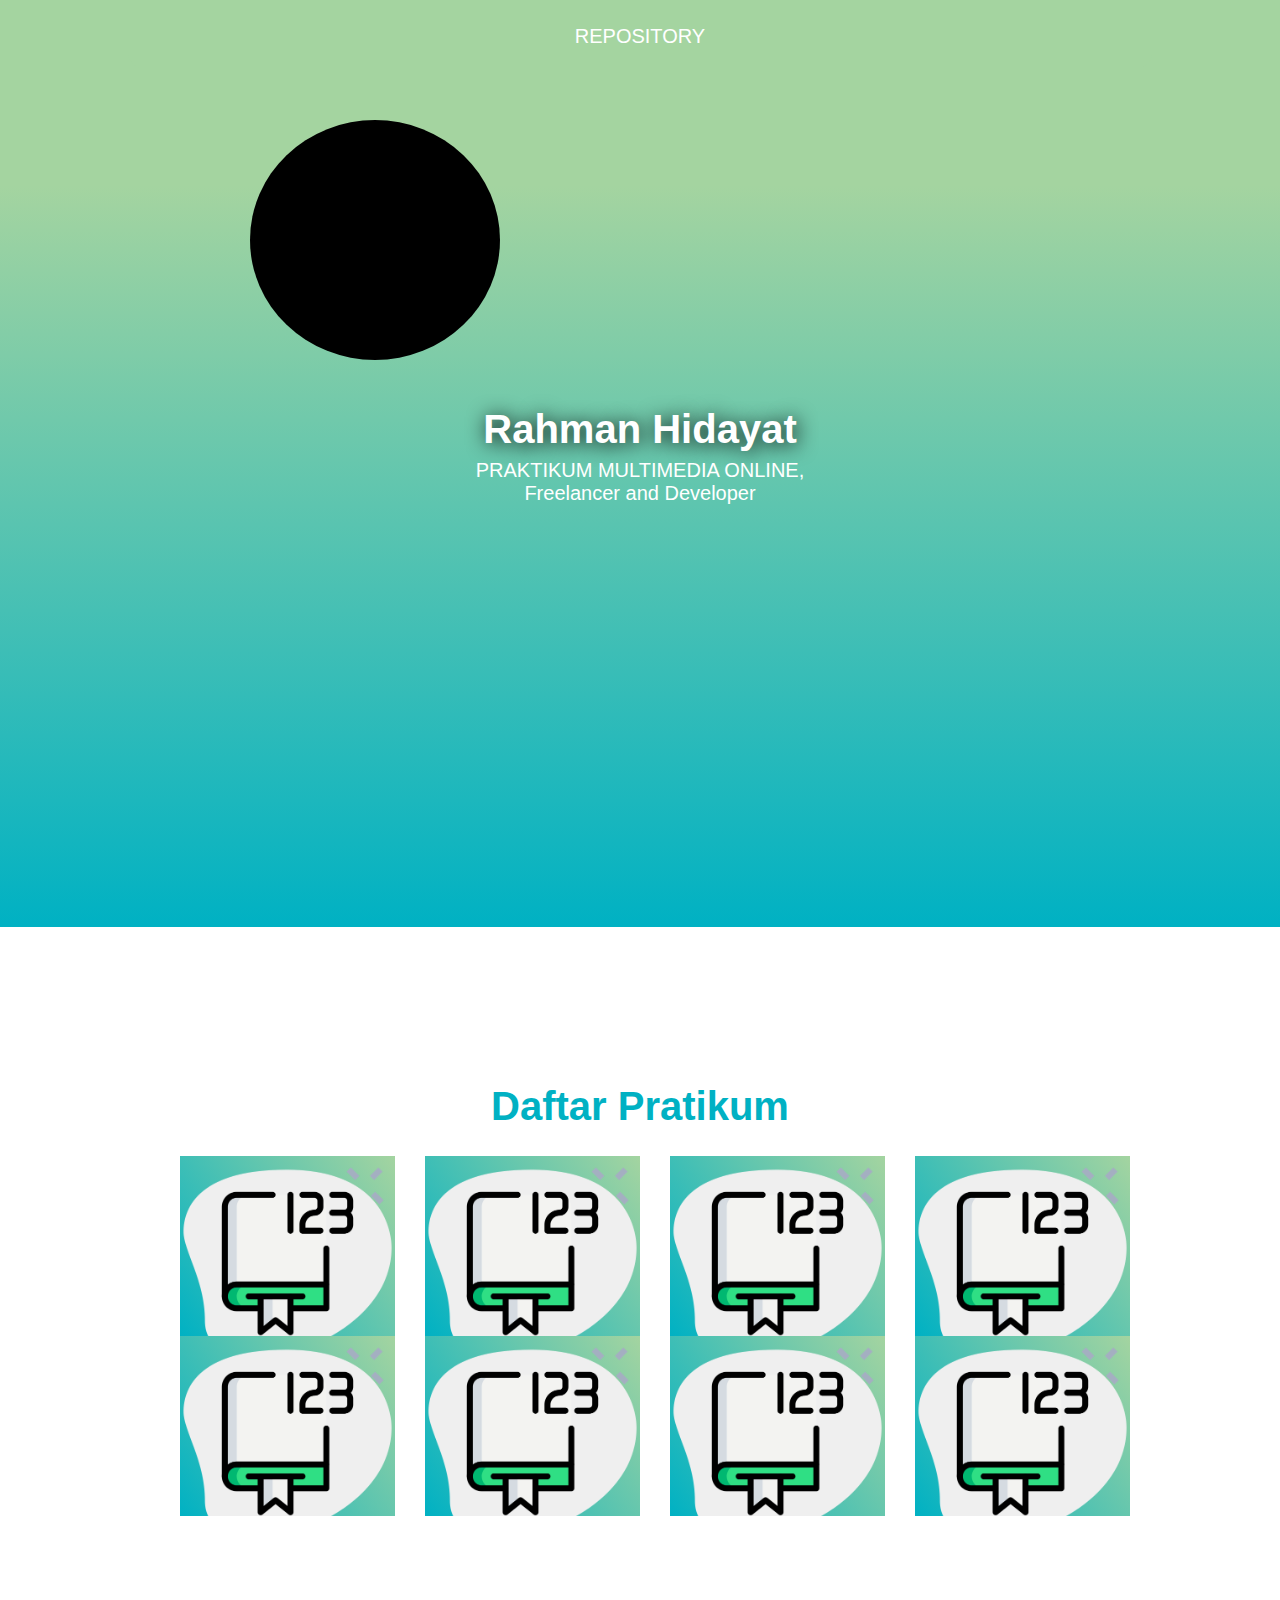
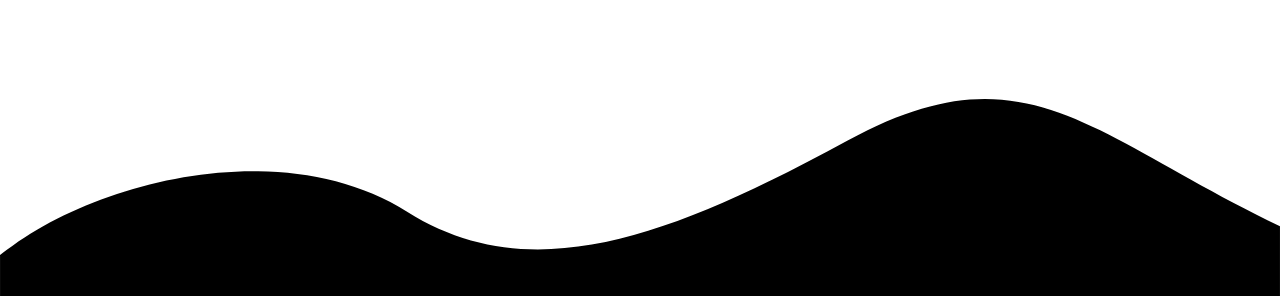
==== index.html @ 264ea123 "Update index.html" ====
<!DOCTYPE html>
<html>
	<head>
		<title>Rahman Hidayat-1800016003 | Repository</title>
		<meta name="viewport" content="width=device-width, initial-scale=1, user-scalable=no" />
		<!-- mengambil CSS Eksternal -->
		<link href="assets/css/style.css" rel="stylesheet"  >
	</head>
	<body >
			<section>
				<nav >
					 <div class="toggle">
						 <button onclick="menu_open()" class="tombol tombol-navigasi">Menu</button>
					 </div>
					 <ul style="padding-top:20px;" id="menu-list"  >
						 <li><a href="https://github.com/rahman-hdyt/Multimedia_Online_A">REPOSITORY</a></li>
					 </ul>
				</nav>
				<div class="banner">
					<div id="circle3"></div>
					<div id="circle"></div>
					<div class="title">
					<h1 class="name">Rahman Hidayat</h1>
					<p>PRAKTIKUM MULTIMEDIA ONLINE, <br/>Freelancer and Developer</p>

				</div>
	       		</div>
				 <div id="aboutme">
				 </div>
			</section>
		<div id="wrapper">

		<section class="sec3" id="education">
	      <div class="content content-float">
					<h1 class="title-content">Daftar Pratikum</h1>
					<div class="area-card">
						<div class="card">
							<div class="card-header" style="background:url('assets/images/SD.jpg') ;background-size : cover;">
							</div>
							<div class="card-body">
								<p style="color:#fff">
									<b>Praktikum 1</b>
									<br/>
									<i>14 Oktober 2020</i>
								</p>
								<a href="https://rahman-hdyt.github.io/Multimedia_Online_A/praktikum_1_1800016003.html" class="tombol tombol-link">Detail</a>
							</div>
						</div>
						<div class="card">
							<div class="card-header" style="background:url('assets/images/SD.jpg') ;background-size : cover;">
							</div>
							<div class="card-body">
								<p style="color:#fff">
									<b>Praktikum 2</b>
									<br/>
									<i>2010-2013</i>
								</p>
								<a href="https://rahman-hdyt.github.io/Multimedia_Online_A/praktikum_2_1800016003.html" class="tombol tombol-link">Detail</a>
							</div>
						</div>
						<div class="card">
							<div class="card-header" style="background:url('assets/images/SD.jpg') ;background-size : cover;">
							</div>
							<div class="card-body">
								<p style="color:#fff">
									<b>Praktikum 3</b>
									<br/>
									<i>2013-2016</i>
								</p>
								<a href="https://rahman-hdyt.github.io/Multimedia_Online_A/praktikum_3_1800016003.html" class="tombol tombol-link">Detail</a>
							</div>
						</div>
						<div class="card">
							<div class="card-header" style="background:url('assets/images/SD.jpg') ;background-size : cover;">
							</div>
							<div class="card-body">
								<p style="color:#fff">
									<b>Praktikum 4</b>
									<br/>
									<i>2020</i>
								</p>
								<a href="https://rahman-hdyt.github.io/Multimedia_Online_A/praktikum_4_1800016003.html" class="tombol tombol-link">Detail</a>
							</div>
						</div>
					</div>
					<div class="area-card">
						<div class="card">
							<div class="card-header" style="background:url('assets/images/SD.jpg') ;background-size : cover;">
							</div>
							<div class="card-body">
								<p style="color:#fff">
									<b>Praktikum 5</b>
									<br/>
									<i>14 Oktober 2020</i>
								</p>
								<a href="https://rahman-hdyt.github.io/Multimedia_Online_A/praktikum_5_1800016003.html" class="tombol tombol-link">Detail</a>
							</div>
						</div>
						<div class="card">
							<div class="card-header" style="background:url('assets/images/SD.jpg') ;background-size : cover;">
							</div>
							<div class="card-body">
								<p style="color:#fff">
									<b>Praktikum 6</b>
									<br/>
									<i>2010-2013</i>
								</p>
								<a href="https://rahman-hdyt.github.io/Multimedia_Online_A/praktikum_6_1800016003.html" class="tombol tombol-link">Detail</a>
							</div>
						</div>
						<div class="card">
							<div class="card-header" style="background:url('assets/images/SD.jpg') ;background-size : cover;">
							</div>
							<div class="card-body">
								<p style="color:#fff">
									<b>Praktikum 3</b>
									<br/>
									<i>2013-2016</i>
								</p>
								<a href="#modal-sma" class="tombol tombol-link">Detail</a>
							</div>
						</div>
						<div class="card">
							<div class="card-header" style="background:url('assets/images/SD.jpg') ;background-size : cover;">
							</div>
							<div class="card-body">
								<p style="color:#fff">
									<b>Praktikum 4</b>
									<br/>
									<i>2020</i>
								</p>
								<a href="#modal-unsika" class="tombol tombol-link">Detail</a>
							</div>
						</div>
					</div>
			</div>
			<svg  id="curve2"
					viewBox="0 0 1400 214.953"
					 xml:space="preserve">
				<path style = "opacity:1;fill:;" d ="M0,139.29C207.803,40.048,277.683-60.968,472.864,45.364
					c195.181,106.331,346.987,163.042,481.928,77.975c134.939-85.065,337.348-34.515,437.348,41.225c100,75.743,7.861,6.627,7.861,6.627
					v73.387H0V139.29z"></path>
			</svg>
			</section>

		</div>
		<script type="text/javascript">
			function menu_open() {
				let menu_list = document.getElementById('menu-list');
				let tombol_navigasi = document.getElementsByClassName('tombol-navigasi')[0];
				menu_list.className = " tampilkan";
				tombol_navigasi.setAttribute('onclick', 'menu_close()');
			}

			function menu_close() {
				let menu_list = document.getElementById('menu-list');
				let tombol_navigasi = document.getElementsByClassName('tombol-navigasi')[0];
				menu_list.className = " hidden";
				tombol_navigasi.setAttribute('onclick', 'menu_open()');
			}
		</script>
	</body>
</html>
---- assets/css/style.css ----
body {
  margin: 0;
  padding: 0;
  scroll-behavior: smooth;
  font-family: Helvetica Neue, Helvetica;
}

#wrapper {
  padding-bottom: 0px;
  /* overflow-y: scroll; */
}

h2 {
  font-size: 25px;
  color: #545050;
  padding: 0px 0px 0px 0px;
  margin-bottom: -10px;
}

.sosmed {
  position: fixed;
  z-index: 9;
  width: 100%;
  text-align: center;
  bottom: 0;
}

.isi-sosmed {
  height: 50px;
  width: 20%;
  margin-left: auto;
  margin-right: auto;
  padding: 2px;
  color: #fff;
  /* margin:5px auto; */
  background: rgba(255, 255, 255, 0.8);
  border-top-left-radius: 15px;
  border-top-right-radius: 15px;
  /* background: #504a4a; */
  text-align: center;
  /* display: inline-block; */
}

.isi-sosmed a img {
  margin-top: 6px;
  margin-right: 6px;
  max-width: 40px;
}

.label {
  padding: 5px 5px;
  background-color: rgb(0, 177, 195);
  color: #fff;
}

p {
  font-family: Helvetica Neue, Helvetica;
  font-size: 18px;
  color: #504a4a;
}

ul.text-experience {
  font-family: Helvetica Neue, Helvetica;
  font-size: 17px;
  color: #504a4a;
}

ul.text-experience,
li {
  padding-bottom: 20px;
}

ul.text-experience,
li,
div.text {
  margin-top: -15px;
}

section {
  position: relative;
  margin: 0;
  padding: 0;
  /* background:url('../images/357860.jpg')center ; */
  background: linear-gradient(
    0deg,
    rgb(0, 177, 195) 0%,
    rgb(164, 212, 160) 80%
  );
  width: 100%;
  height: 103vh;
}

section.sec2 {
  height: auto;
  padding-bottom: 120px;
  background: #fff;
}

section.sec3 {
  height: auto;
  background: url("../images/wallpaper2.JPG") center;
  background-size: cover;
  background-repeat: no-repeat;
  background-attachment: fixed;
  background-blend-mode: difference;
  box-sizing: content-box;
  padding-top: 100px;
  padding-bottom: 300px;
}

section.sec4 {
  height: 100px;
  padding-bottom: 120px;
  background: #fff;
}

#curve {
  position: absolute;
  bottom: 0;
  width: 100%;
}

#curve path {
  fill: #fff;
}

#curve2 {
  position: absolute;
  bottom: 0;
  width: 100%;
  transform: rotateY(180deg);
}

#curve2 path {
  fill: black;
}
.english {
  color: rgb(0, 177, 195);
  text-decoration: inherit;
}

.important {
  color: rgb(0, 177, 195);
}

nav {
  position: fixed;
  z-index: 9;
  width: 100%;
  text-align: center;
  /* background:#fff; */
}

nav ul,
.menu-list {
  width: 80%;
  margin: 0 auto;
  padding: 0;
  background: rgb(164, 212, 160);
  border-bottom-left-radius: 15px;
  border-bottom-right-radius: 15px;
  transition: display 3s;
  /* background: #504a4a; */
}

nav ul li {
  display: inline-block;
  list-style: none;
  padding-top: 20px;
  padding-bottom: 20px;
}

nav ul li a {
  text-decoration: none;
  color: #fff;
  font-size: 20px;
  padding: 20px;
  /* text-transform: uppercase; */
}

nav ul li a:hover {
  color: rgb(0, 177, 195);
  background: #fff;
}

#menu-list {
  /* display:none; */
  transition: display 1s;
}

.banner {
  color: #fff;
  text-align: center;
  padding-top: 120px;
  transform: margin-left 1s;
}

.circle-avatar {
  height: 200px;
  width: 200px;
  margin: 0px auto;
  /* background-color:rgb(0,153,153); */
  background: url("../images/foto4.jpg") center;
  border: 8px solid rgb(0, 153, 153);
  background-size: cover;
  background-repeat: no-repeat;
  background-attachment: local;
  border-radius: 50%;
  /* px semakin besar makan semakin melengkung */
}

#circle {
  height: 300px;
  width: 300px;
  margin: 0px auto;
  /* background-color:rgb(0,153,153); */
  background: url("foto4.jpg") center;
  background-size: cover;
  background-repeat: no-repeat;
  background-attachment: local;
  margin-top: -280px;
  border-radius: 50%;
  /* px semakin besar makan semakin melengkung */
}

#circle2 {
  height: 240px;
  width: 250px;
  margin-top: -240px;
  margin-left: -250px;
  background-color: #fff;
  border-radius: 50%;
  /* px semakin besar makan semakin melengkung */
}

#circle3 {
  height: 240px;
  width: 250px;
  /* margin-top:-140px; */
  margin-left: 250px;
  background-color: black;
  border-radius: 50%;
  /* px semakin besar makan semakin melengkung */
}

.title > .name {
  font-size: 40px;
  /* text-shadow: horizontal vertical blur-radius color; */
  text-shadow: 2px 2px 20px black;
}

.title > p {
  margin-top: -20px;
  font-size: 20px;
  /* text-shadow: 0px 0px 20px ; */
  color: #fff;
}

.title > .circle-small {
  width: 50px;
  height: 50px;
  border-radius: 50%;
  background-color: #fff;
}

.title > .circle-small > b {
  font-family: Helvetica Neue, Helvetica;
  color: rgb(0, 153, 153);
  text-align: center;
  margin-top: 20px;
}

.title-content {
  font-size: 40px;
  text-align: center;
  font-family: Helvetica Neue, Helvetica;
  /* text-shadow: 1px 1px 5px #504a4a; */
  color: rgb(0, 177, 195);
}

.content {
  scroll-behavior: smooth;
  margin-left: 150px;
  margin-right: 150px;
  /* margin-bottom:0px;  */
  width: 100% auto;
  /* padding-top: 50px; */
}

.content-float {
  position: relative;
  padding-top: 30px;
  padding-bottom: 80px;
  border-radius: 10px;
  background-color: #fff;
}

.left-menu {
  width: 47%;
  text-align: right;
  display: inline-block;
  min-height: 1px;
  /* border: 1px solid; */
  padding-left: 15px;
  padding-right: 15px;
  /* float:left; */
}

.right-menu {
  text-align: left;
  width: 46%;
  margin-top: 0px;
  display: inline-block;
  min-height: 1px;
  padding-left: 15px;
  padding-right: 15px;
  /* float:right; */
}

.tampilkan {
  display: block;
}

.hidden {
  display: none;
}

.tombol {
  width: auto;
  padding: 10px 20px;
  font-size: 15px;
  border-style: none;
  color: #fff;
  background: linear-gradient(
    53.8deg,
    rgb(0, 177, 195) 0%,
    rgb(164, 212, 160) 100%
  );
}

.tombol,
.tombol-navigasi {
  font-size: 20px;
  padding-right: 20px;
  padding-left: 20px;
}

.tombol-navigasi:hover {
  background: #fff;
  padding: 8px 20px;
  color: rgb(0, 177, 195);
  box-sizing: content-box;
  border: 2px solid rgb(0, 177, 195);
}

.tombol-link {
  background: #fff;
  color: rgb(0, 177, 195);
  font-size: 16px;
  padding: 5px 15px;
  text-decoration: none;
}

.tombol-link:hover {
  background: #fff;
  padding: 8px 15px;
  color: rgb(0, 177, 195);
  box-sizing: content-box;
  border: 2px solid rgb(0, 177, 195);
}

.toggle {
  width: 100%;
  background-color: #fff;
  padding-top: 15px;
  padding-bottom: 15px;
  display: none;
  border-bottom-left-radius: 15px;
  border-bottom-right-radius: 15px;
  border-bottom: 8px solid rgb(164, 212, 160);
  /* transition: display 3s; */
}

.area-card {
  position: relative;
  display: flex;
}

.card {
  margin-left: 30px;
  background: linear-gradient(
    53.8deg,
    rgb(0, 177, 195) 0%,
    rgb(164, 212, 160) 100%
  );
  display: block;
  min-height: 180px;
  width: 220px;
  transition: min-height 0.5s;
  overflow: hidden;
}

.card:hover {
  min-height: 350px;
}

.card,
.card-header {
  height: 180px;
}

.card .card-body {
  padding: 10px 10px;
}

.card .card-body p {
  text-align: center;
  font-size: 17px;
}

/* #detail {

} */

.detail-sekolah {
  top: 30%;
  /* margin-left: -150px; */
  left: 25%;
  width: 50%;
  position: fixed;
  z-index: 9999;
  padding: 5px 15px;
  border-radius: 15px;
  transform: translateY(-400%);
  transition: transform 0.5s;
  background: #fff;
}

.header-detail {
  margin: 0px;
  /* border-bottom: 1px solid #504a4a; */
}

.header-detail a.tombol-close {
  background: rgb(0, 177, 195);
  color: #fff;
  font-size: 16px;
  padding: 5px 15px;
  text-decoration: none;
  position: fixed;
  top: 20px;
  right: 20px;
}

.header-detail a.tombol-close:hover {
  background: #fff;
  padding: 5px 15px;
  color: rgb(0, 177, 195);
  box-sizing: content-box;
  border: 2px solid rgb(0, 177, 195);
}

.detail:before {
  display: none;
  content: "";
  background-color: rgba(0, 0, 0, 0.8);
  position: fixed;
  top: 0;
  left: 0;
  height: 100%;
  width: 100%;
}

.detail:target .detail-sekolah {
  transform: translateY(0%);
}

.detail:target:before {
  display: block;
}

/* for responsive view  */
@media (max-width: 768px) {
  .toggle {
    display: block;
  }

  nav ul {
    display: none;
  }

  nav ul li {
    display: block;
  }

  .banner {
    padding-top: 160px;
  }

  #circle {
    height: 200px;
    width: 200px;
    margin: 0px auto;
    /* background-color:rgb(0,153,153); */
    margin-top: -170px;
    border-radius: 50%;
    /* px semakin besar makan semakin melengkung */
  }

  #circle2 {
    height: 140px;
    width: 150px;
    margin-top: -140px;
    margin-left: -150px;
    background-color: #fff;
    border-radius: 50%;
    /* px semakin besar makan semakin melengkung */
  }

  #circle3 {
    height: 140px;
    width: 150px;
    margin-top: 50px;
    margin-left: 150px;
    background-color: #fff;
    border-radius: 50%;
    /* px semakin besar makan semakin melengkung */
  }

  .content {
    margin-left: 15px;
    margin-right: 15px;
    width: 90%;
  }

  .left-menu {
    width: 100%;
    text-align: center;
    display: block;
    padding-top: 20px;
    padding-bottom: 20px;
    position: relative;
  }

  .right-menu {
    padding-left: 40px;
    text-align: left;
    width: 80%;
    padding-top: 20px;
    padding-bottom: 20px;
    display: block;
  }

  .detail-sekolah {
    top: 30%;
    left: 8%;
    width: 80%;
  }

  section.sec3 {
    padding-bottom: 100px;
  }

  .area-card {
    display: block;
  }

  .isi-sosmed {
    width: 100%;
  }

  .card {
    display: block;
    width: 85%;
  }
}
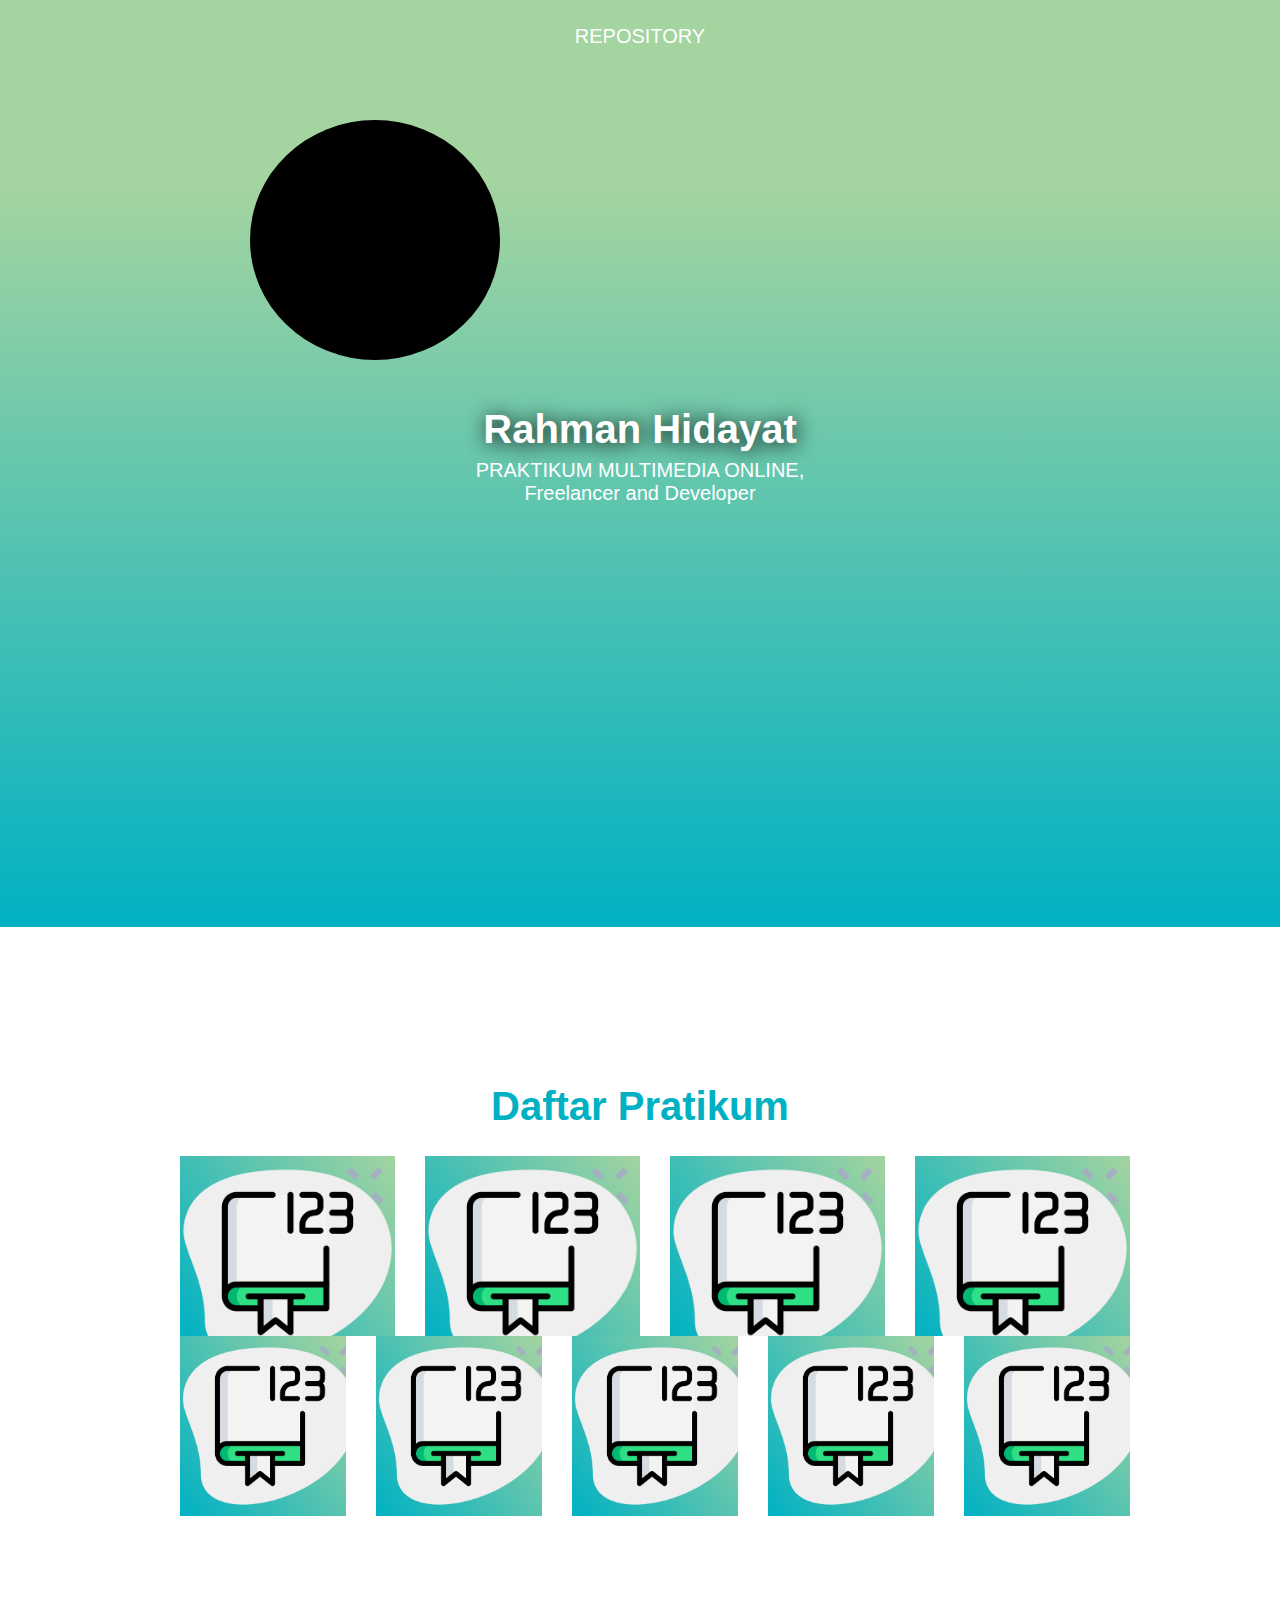
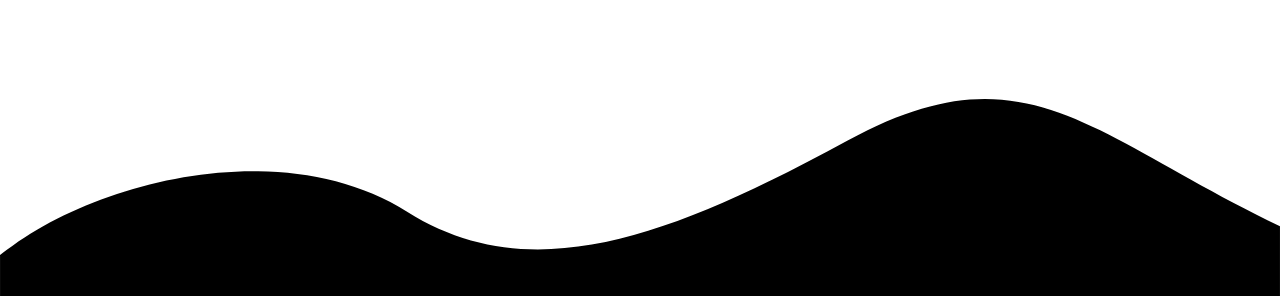
==== commit 7aaa42c9: "Update index.html" ====
--- a/index.html
+++ b/index.html
@@ -41,7 +41,6 @@
 								<p style="color:#fff">
 									<b>Praktikum 1</b>
 									<br/>
-									<i>14 Oktober 2020</i>
 								</p>
 								<a href="https://rahman-hdyt.github.io/Multimedia_Online_A/praktikum_1_1800016003.html" class="tombol tombol-link">Detail</a>
 							</div>
@@ -53,7 +52,6 @@
 								<p style="color:#fff">
 									<b>Praktikum 2</b>
 									<br/>
-									<i>2010-2013</i>
 								</p>
 								<a href="https://rahman-hdyt.github.io/Multimedia_Online_A/praktikum_2_1800016003.html" class="tombol tombol-link">Detail</a>
 							</div>
@@ -65,7 +63,6 @@
 								<p style="color:#fff">
 									<b>Praktikum 3</b>
 									<br/>
-									<i>2013-2016</i>
 								</p>
 								<a href="https://rahman-hdyt.github.io/Multimedia_Online_A/praktikum_3_1800016003.html" class="tombol tombol-link">Detail</a>
 							</div>
@@ -77,7 +74,6 @@
 								<p style="color:#fff">
 									<b>Praktikum 4</b>
 									<br/>
-									<i>2020</i>
 								</p>
 								<a href="https://rahman-hdyt.github.io/Multimedia_Online_A/praktikum_4_1800016003.html" class="tombol tombol-link">Detail</a>
 							</div>
@@ -91,7 +87,6 @@
 								<p style="color:#fff">
 									<b>Praktikum 5</b>
 									<br/>
-									<i>14 Oktober 2020</i>
 								</p>
 								<a href="https://rahman-hdyt.github.io/Multimedia_Online_A/praktikum_5_1800016003.html" class="tombol tombol-link">Detail</a>
 							</div>
@@ -101,11 +96,10 @@
 							</div>
 							<div class="card-body">
 								<p style="color:#fff">
-									<b>Praktikum 6</b>
+									<b>Praktikum 7</b>
 									<br/>
-									<i>2010-2013</i>
 								</p>
-								<a href="https://rahman-hdyt.github.io/Multimedia_Online_A/praktikum_6_1800016003.html" class="tombol tombol-link">Detail</a>
+								<a href="https://rahman-hdyt.github.io/Multimedia_Online_A/praktikum_7_1800016003.html" class="tombol tombol-link">Detail</a>
 							</div>
 						</div>
 						<div class="card">
@@ -113,11 +107,10 @@
 							</div>
 							<div class="card-body">
 								<p style="color:#fff">
-									<b>Praktikum 3</b>
+									<b>Praktikum 8</b>
 									<br/>
-									<i>2013-2016</i>
 								</p>
-								<a href="#modal-sma" class="tombol tombol-link">Detail</a>
+								<a href="https://rahman-hdyt.github.io/Multimedia_Online_A/praktikum_8_1800016003.html" class="tombol tombol-link">Detail</a>
 							</div>
 						</div>
 						<div class="card">
@@ -125,11 +118,21 @@
 							</div>
 							<div class="card-body">
 								<p style="color:#fff">
-									<b>Praktikum 4</b>
+									<b>Praktikum 9</b>
 									<br/>
-									<i>2020</i>
 								</p>
-								<a href="#modal-unsika" class="tombol tombol-link">Detail</a>
+								<a href="https://rahman-hdyt.github.io/Multimedia_Online_A/praktikum_9_1800016003.html" class="tombol tombol-link">Detail</a>
+							</div>
+						</div>
+						<div class="card">
+							<div class="card-header" style="background:url('assets/images/SD.jpg') ;background-size : cover;">
+							</div>
+							<div class="card-body">
+								<p style="color:#fff">
+									<b>Praktikum 10</b>
+									<br/>
+								</p>
+								<a href="https://rahman-hdyt.github.io/Multimedia_Online_A/praktikum_10_1800016003.html" class="tombol tombol-link">Detail</a>
 							</div>
 						</div>
 					</div>
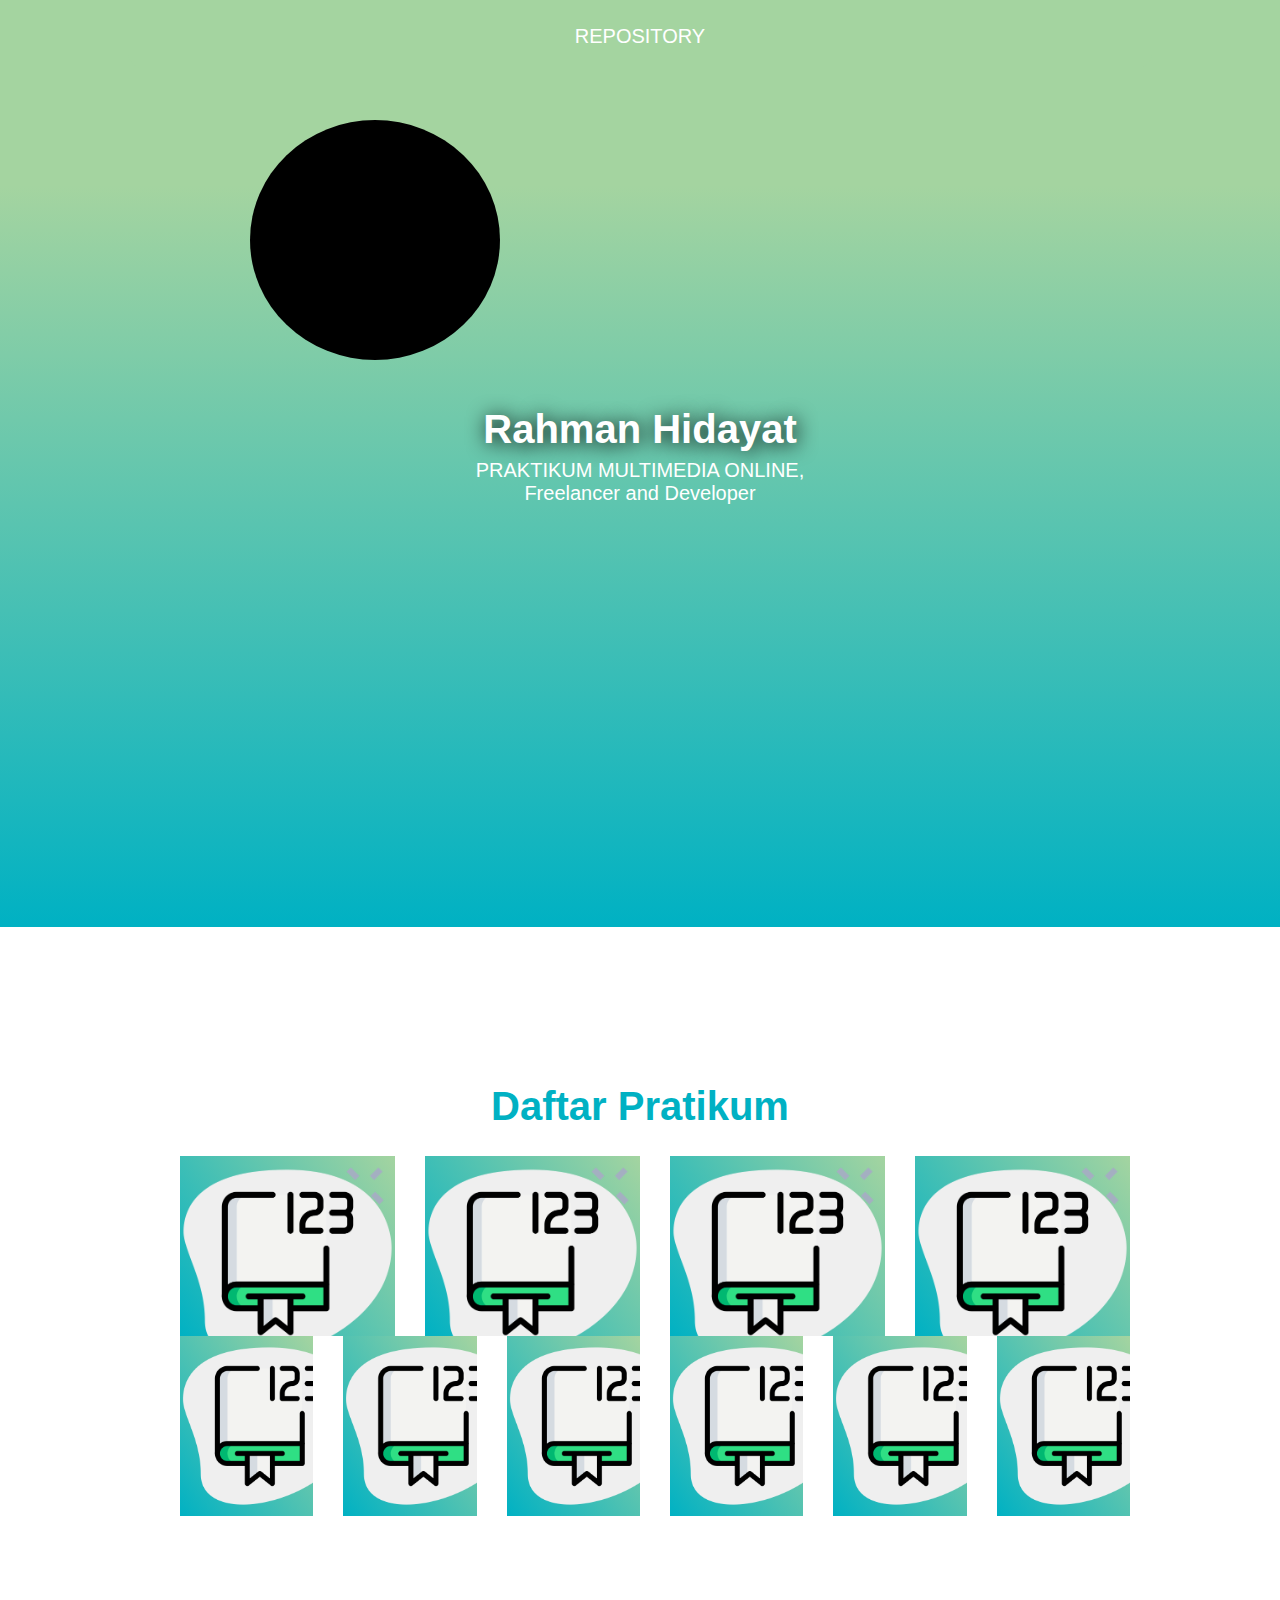
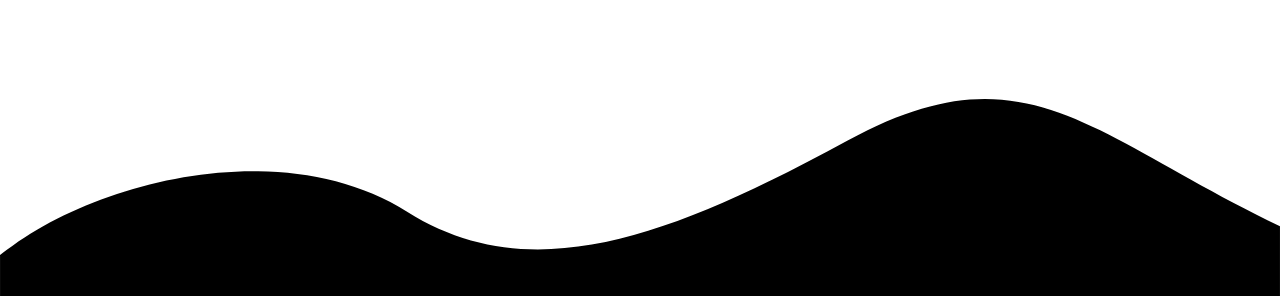
==== commit 29c7270a: "Update index.html" ====
--- a/index.html
+++ b/index.html
@@ -135,6 +135,17 @@
 								<a href="https://rahman-hdyt.github.io/Multimedia_Online_A/praktikum_10_1800016003.html" class="tombol tombol-link">Detail</a>
 							</div>
 						</div>
+						<div class="card">
+							<div class="card-header" style="background:url('assets/images/SD.jpg') ;background-size : cover;">
+							</div>
+							<div class="card-body">
+								<p style="color:#fff">
+									<b>Responsi</b>
+									<br/>
+								</p>
+								<a href="https://rahman-hdyt.github.io/Multimedia_Online_A/praktikum_10_1800016003.html" class="tombol tombol-link">Detail</a>
+							</div>
+						</div>
 					</div>
 			</div>
 			<svg  id="curve2"
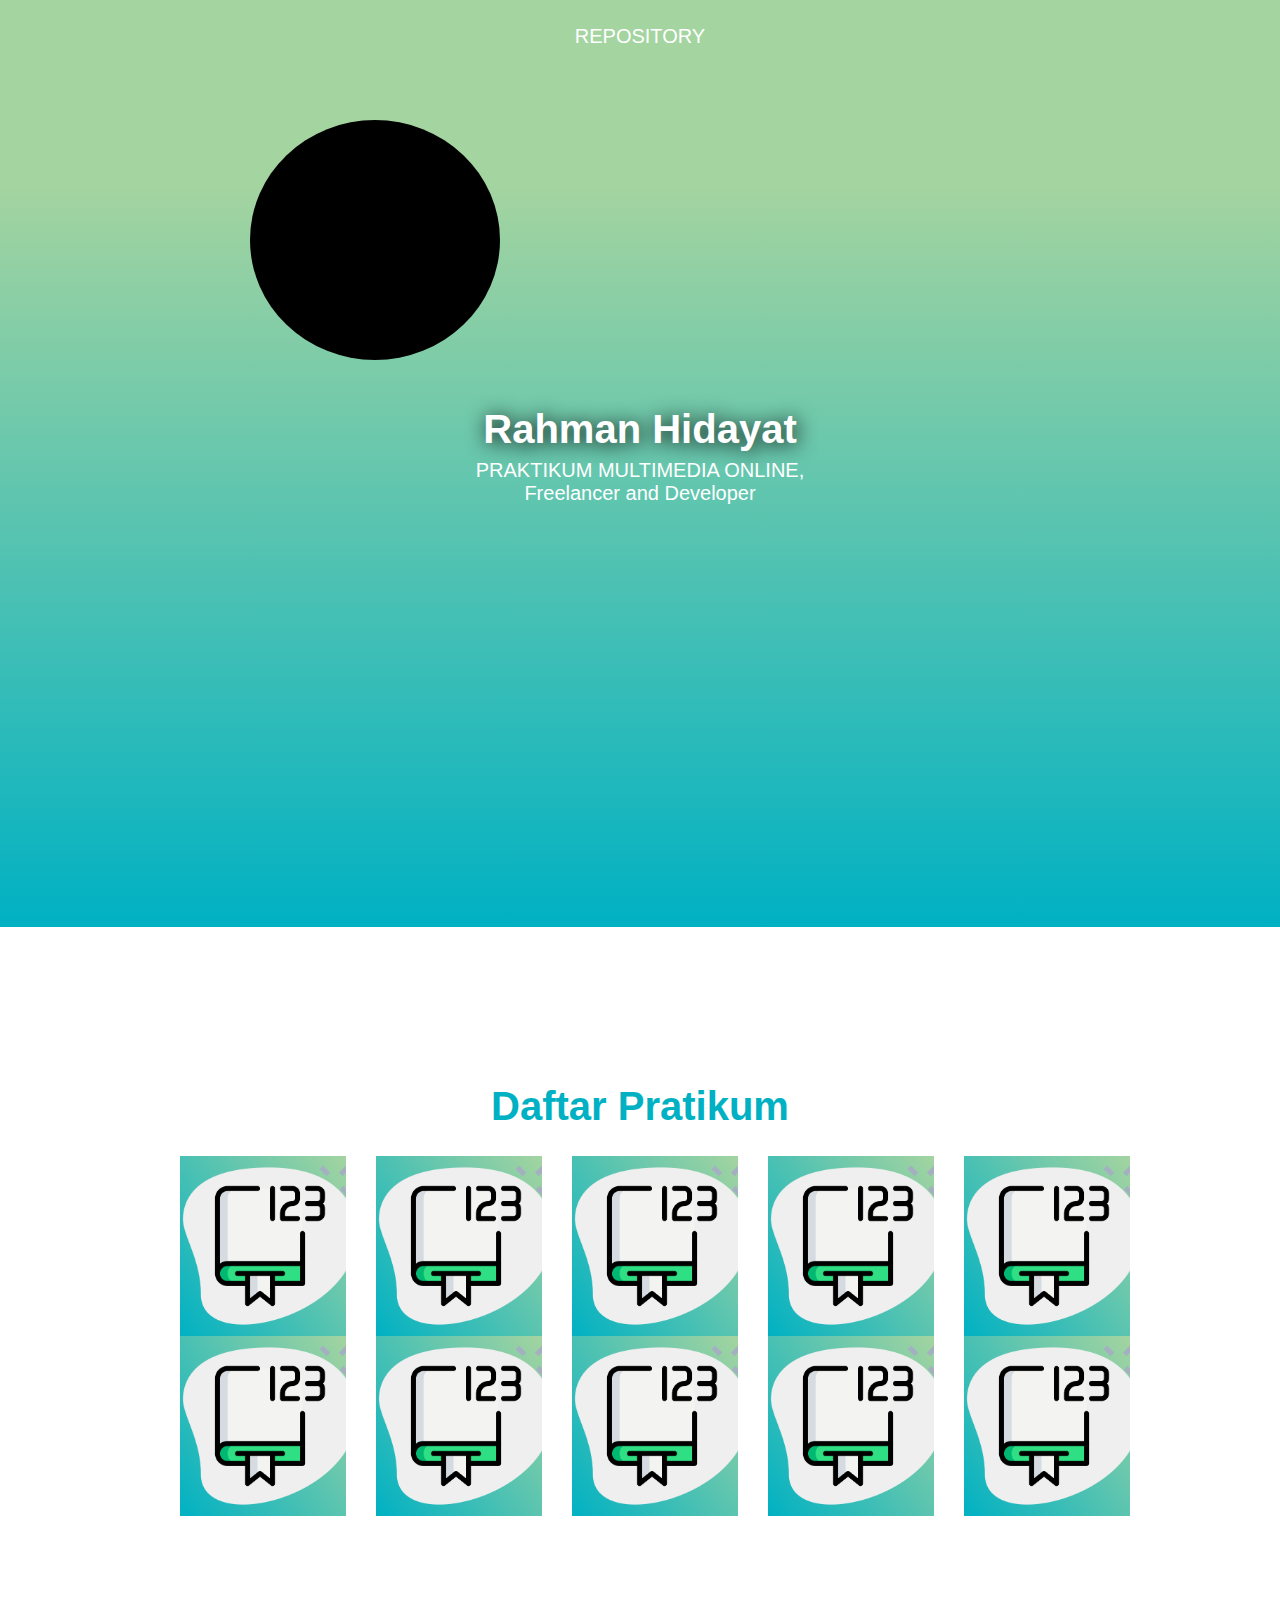
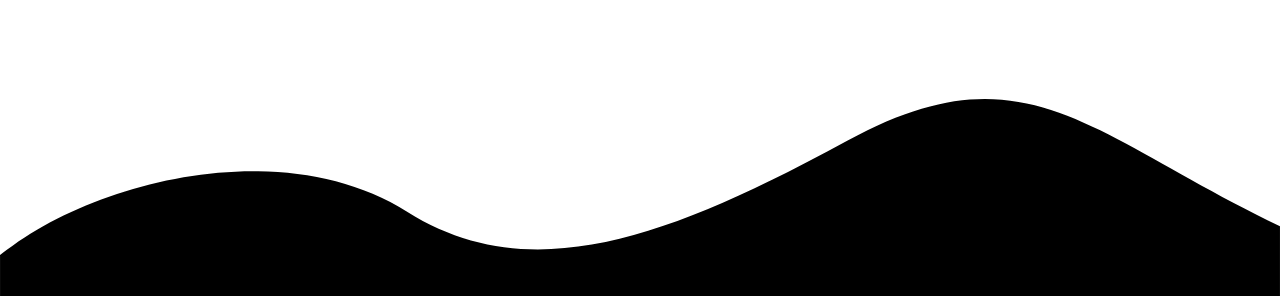
==== commit 38da9260: "Update index.html" ====
--- a/index.html
+++ b/index.html
@@ -78,8 +78,6 @@
 								<a href="https://rahman-hdyt.github.io/Multimedia_Online_A/praktikum_4_1800016003.html" class="tombol tombol-link">Detail</a>
 							</div>
 						</div>
-					</div>
-					<div class="area-card">
 						<div class="card">
 							<div class="card-header" style="background:url('assets/images/SD.jpg') ;background-size : cover;">
 							</div>
@@ -91,6 +89,8 @@
 								<a href="https://rahman-hdyt.github.io/Multimedia_Online_A/praktikum_5_1800016003.html" class="tombol tombol-link">Detail</a>
 							</div>
 						</div>
+					</div>
+					<div class="area-card">	
 						<div class="card">
 							<div class="card-header" style="background:url('assets/images/SD.jpg') ;background-size : cover;">
 							</div>
@@ -143,7 +143,7 @@
 									<b>Responsi</b>
 									<br/>
 								</p>
-								<a href="https://rahman-hdyt.github.io/Multimedia_Online_A/praktikum_10_1800016003.html" class="tombol tombol-link">Detail</a>
+								<a href="https://rahman-hdyt.github.io/Multimedia_Online_A/RESPONSI2_1800016003.html" class="tombol tombol-link">Detail</a>
 							</div>
 						</div>
 					</div>
